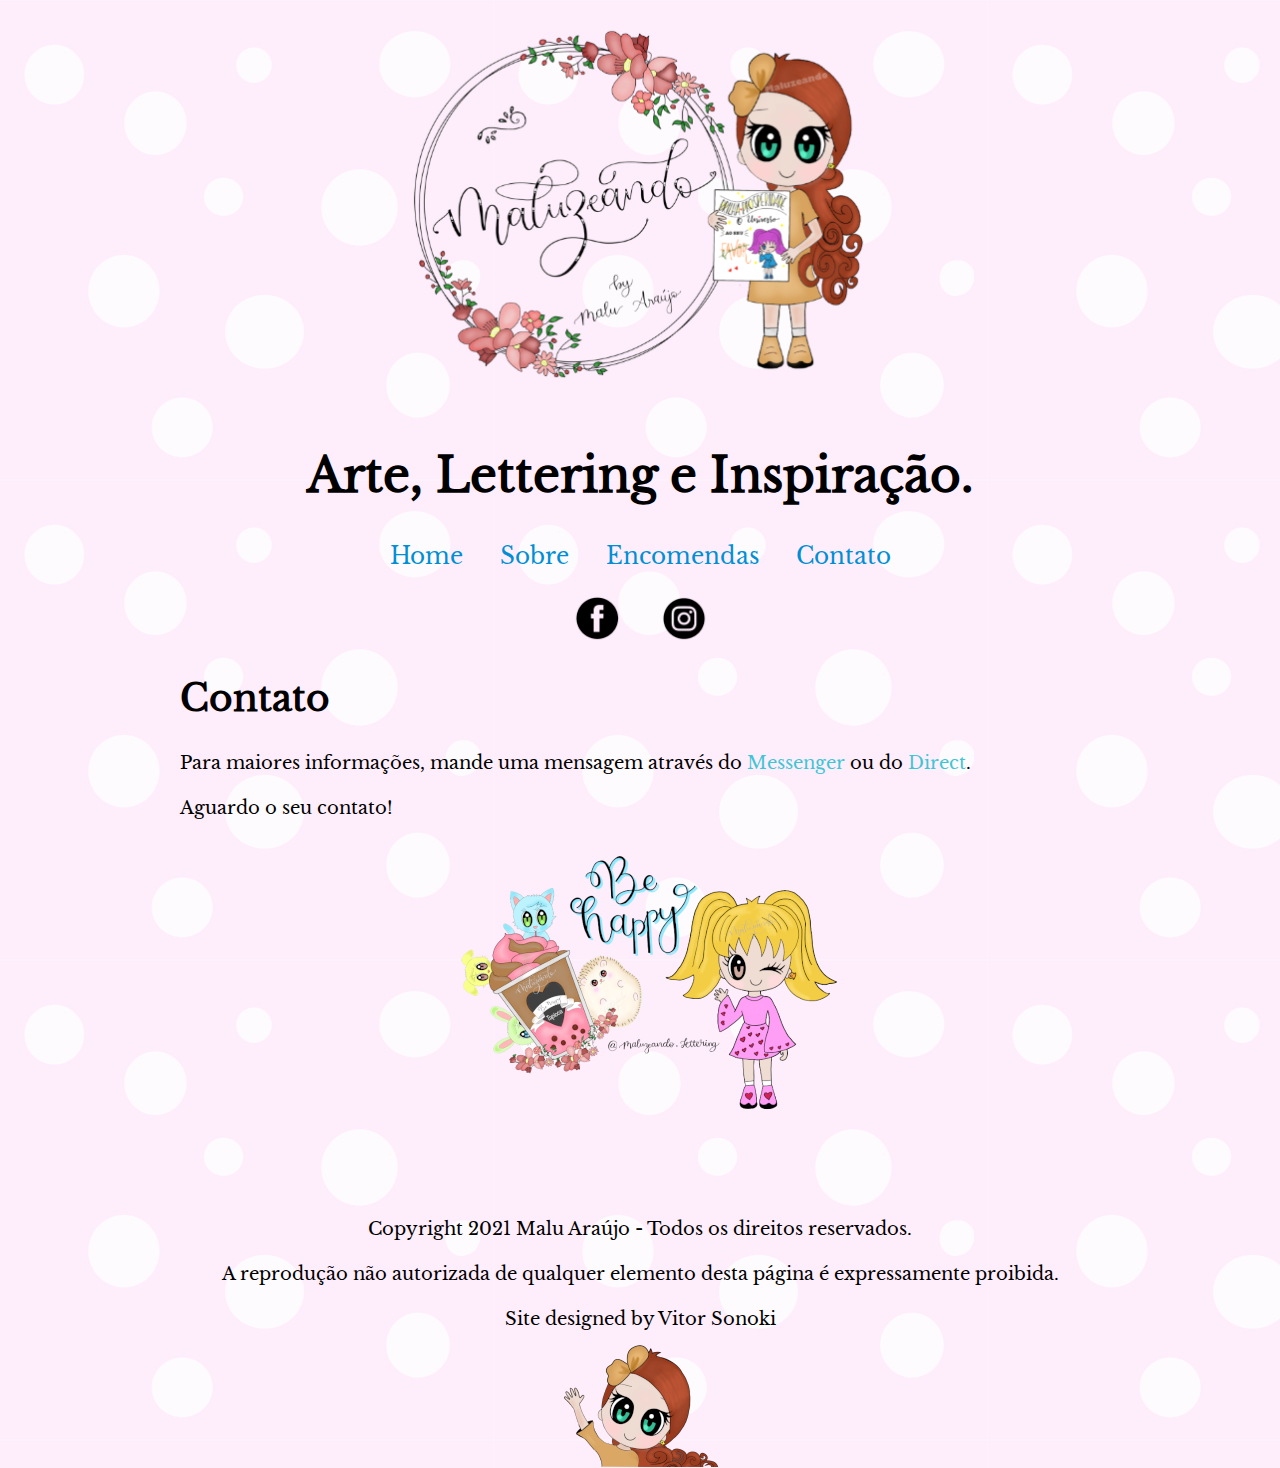
==== contato/index.html @ 9906eafd "First commit of website" ====
<!DOCTYPE html>
<html lang="pt">
    <head>
        <title>Maluzeando - Contato</title>
        <meta http-equiv="Content-Type" content="text/html; charset=UTF-8" />
        <meta name="viewport" content="width=device-width, initial-scale=1.0" />
        <link rel="stylesheet" type="text/css" href="/static/style.css" />
        <link rel="shortcut icon" type="image/x-icon" href="/images/favicon.ico" />
    </head>
    <body>
        <header>
            <img id="logo" src="/images/maluzeando_logo2.png" alt="Maluzeando" />
            <h1>Arte, Lettering e Inspiração.</h1>
            <nav class="navbar">
                <ul>
                    <li>
                        <a href="/">Home</a>
                    </li>
                    <li>
                        <a href="/sobre">Sobre</a>
                    </li>
                    <li>
                        <a href="/encomendas">Encomendas</a>
                    </li>
                    <li>
                        <a href="/contato">Contato</a>
                    </li>
                </ul>
            </nav>
            <section id="socialmedia">
                <nav class="navbar">
                    <ul>
                        <li>
                            <a href="https://www.facebook.com/maluzeando.rotinas.9"><img src="/images/fb.png" /></a>
                        </li>
                        <li>
                            <a href="https://www.instagram.com/maluzeando.lettering/"><img src="/images/insta.png" /></a>
                        </li>
                    </ul>
                </nav>
            </section>
        </header>
        <section id="main">
        <!-- Template opens here -->
        <h1>Contato</h1>
<p>Para maiores informações, mande uma mensagem através do <a href="https://www.facebook.com/maluzeando.rotinas.9/">Messenger</a> ou do <a href="https://www.instagram.com/maluzeando.lettering">Direct</a>.</p>
<p>Aguardo o seu contato!</p>
<p><img alt="Be happy!" src="/images/be_happy.png" /></p>
        <!-- Template closes here -->
        </section>
        <footer>
            <p>
                Copyright 2021 Malu Araújo - Todos os direitos reservados.
            </p>
            <p>
                A reprodução não autorizada de qualquer elemento desta página é expressamente proibida.
            </p>
            <p>
                Site designed by Vitor Sonoki
            </p>
        </footer>
    </body>
</html>
---- static/style.css ----
/* Styles for Maluzeando.com */

@font-face {
    font-family: "LibreBaskerville";
    src: url("/static/LibreBaskerville-Regular.ttf") format("truetype");
}

body {
    font-family: "LibreBaskerville", serif;
    line-height: 1.5em;
    font-size: 18px;
    background-color:  #fdf2fc; /* later a tiling background image*/
    background-image: url("/images/background_sprite.png");
    margin: 0;
}

a {
    color: #3EC6D5;
    text-decoration: none;
}

a:hover {
    text-decoration: underline;
}

header {
    text-align: center;
    font-size: 1.3em;
}

header img#logo {
    width: 500px;
}

header h1, header h2 {
    line-height: 1.5em;
}

nav.navbar ul {
    padding: 0;
}

nav.navbar ul li {
    display: inline;
    padding: 10px;
    margin: 10px 5px;
}

nav.navbar ul li a {
    color:#008FD5;
}

nav.navbar ul li img {
    width: 50px;
}

/* generic class to be applied to elements in text like img or blockquote */
.rightfloat {
    display: block;
    float: right;
    margin: 7px;
}

.rightfloat:after {
    display: block;
    content: ".";
    height: 0;
    visibility: hidden;
    clear: both;
}

section#main {
    margin: 0 3em;
}

section#main h1, section#main h2, section#main h3 {
    line-height: 1.5em;
}

section#main img {
    display: block;
    margin: auto;
}

/* large screens */
@media screen and (min-width: 950px) {
    section#main {
        width: 920px;
        margin: auto;
    }
}

/* mobile screens */
@media screen and (max-width: 500px) {
    section#main {
        margin: 0 1em;
    }

    header img#logo {
        max-width: 95%;
    }

    .rightfloat {
        float: none;
        clear: both;
    }

    section#main img {
        max-width: 95%;
    }

}

section.banner {
    text-align: center;
    /* background-image: url('/images/banner.png'); */
    background-position: top center;
    background-repeat: no-repeat;
    background-size: 100%;
    height: 600px;
    position: relative;
}

/* Text overlaid on top of the banner! */
section.banner p {
    font-size: 2em;
    padding: 1em;
    background: rgba(255,255,255,0.8);
    line-height: 1.7em;
    margin: 0 auto;
    /* hack to center vertically */
    position: absolute;
    top: 45%;
    transform: translateY(-50%);
}

footer {
    text-align: center;
    padding: 3em 0 6.5em 0;
    margin: 0;
    background-image: url('/images/footer.png');
    background-position: bottom center;
    background-repeat: no-repeat;
}
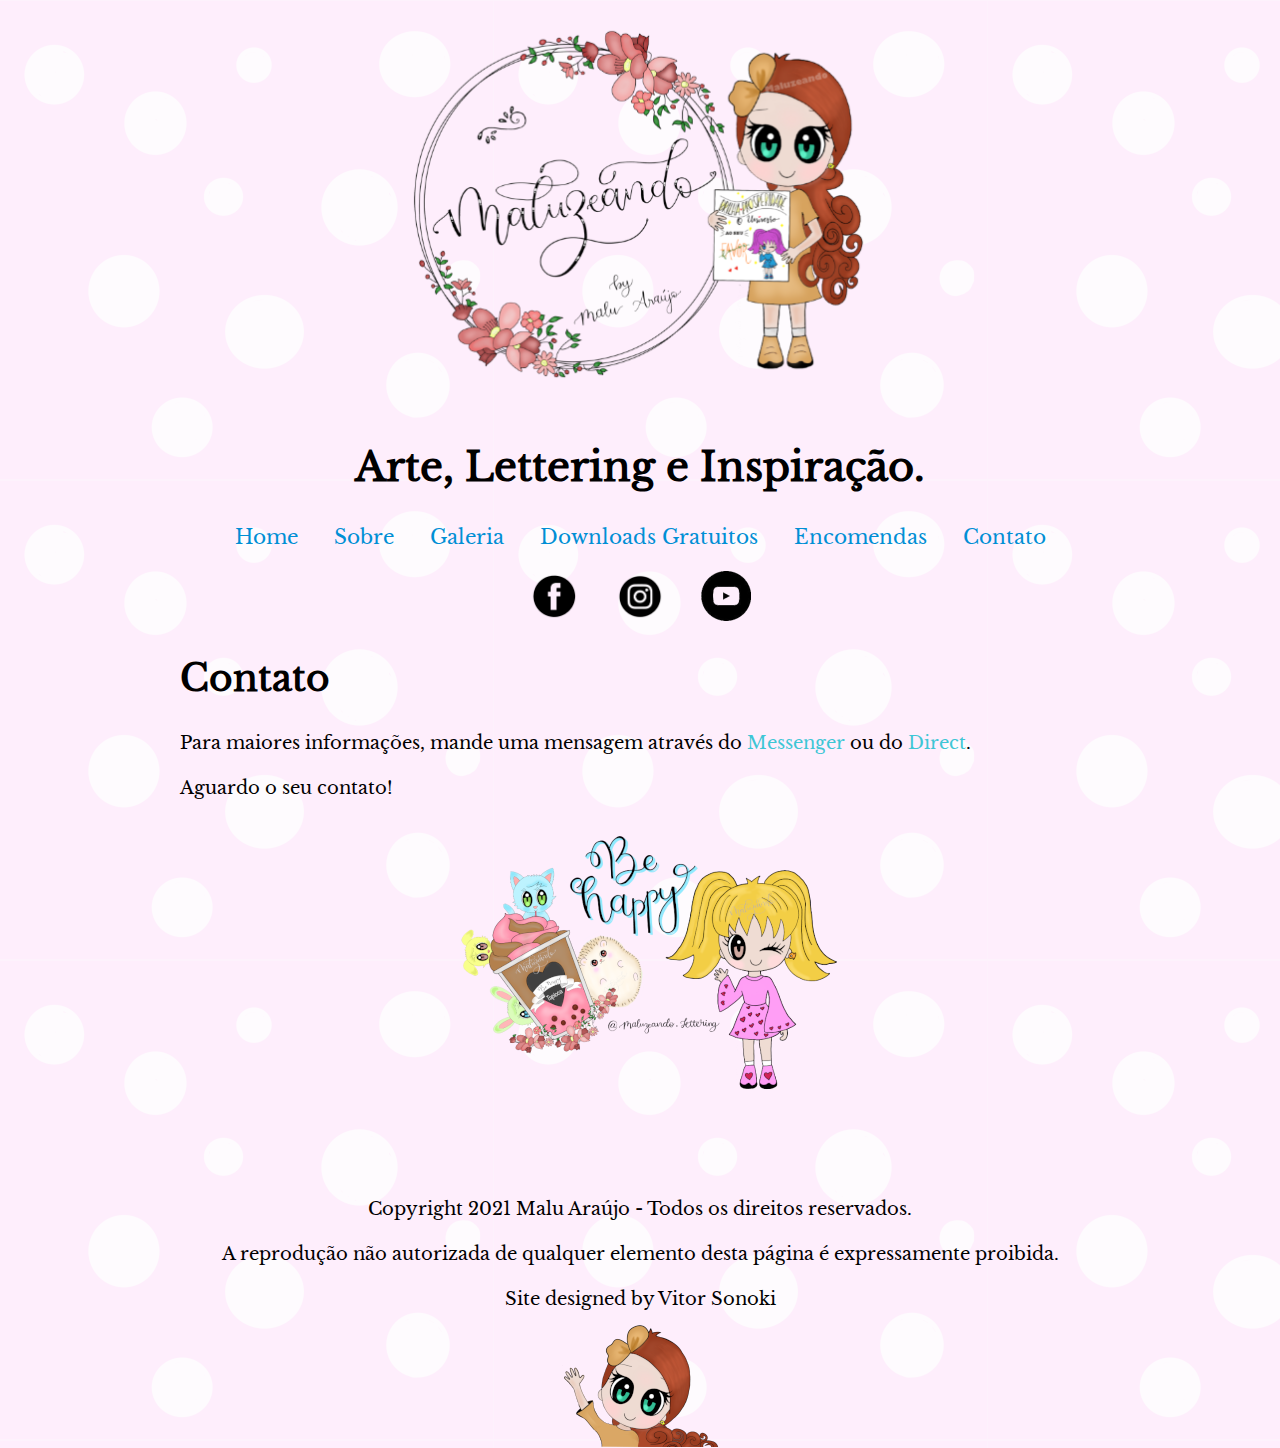
==== commit 2c329b3f: "published a new download section" ====
--- a/contato/index.html
+++ b/contato/index.html
@@ -20,6 +20,12 @@
                         <a href="/sobre">Sobre</a>
                     </li>
                     <li>
+                        <a href="/galeria">Galeria</a>
+                    </li>
+                    <li>
+                        <a href="/downloads">Downloads Gratuitos</a>
+                    </li>
+                    <li>
                         <a href="/encomendas">Encomendas</a>
                     </li>
                     <li>
@@ -35,6 +41,9 @@
                         </li>
                         <li>
                             <a href="https://www.instagram.com/maluzeando.lettering/"><img src="/images/insta.png" /></a>
+                        </li>
+                        <li>
+                            <a href="https://www.youtube.com/channel/UCaMifGNR1gpPEokUo-iXbgA"><img src="/images/youtube.png" /></a>
                         </li>
                     </ul>
                 </nav>
--- a/static/style.css
+++ b/static/style.css
@@ -25,7 +25,7 @@
 
 header {
     text-align: center;
-    font-size: 1.3em;
+    font-size: 1.1em;
 }
 
 header img#logo {
@@ -90,27 +90,6 @@
     }
 }
 
-/* mobile screens */
-@media screen and (max-width: 500px) {
-    section#main {
-        margin: 0 1em;
-    }
-
-    header img#logo {
-        max-width: 95%;
-    }
-
-    .rightfloat {
-        float: none;
-        clear: both;
-    }
-
-    section#main img {
-        max-width: 95%;
-    }
-
-}
-
 section.banner {
     text-align: center;
     /* background-image: url('/images/banner.png'); */
@@ -134,6 +113,30 @@
     transform: translateY(-50%);
 }
 
+/* mobile screens */
+@media screen and (max-width: 500px) {
+    section#main {
+        margin: 0 1em;
+    }
+
+    header img#logo {
+        max-width: 95%;
+    }
+
+    .rightfloat {
+        float: none;
+        clear: both;
+    }
+
+    section#main img {
+        max-width: 95%;
+    }
+
+    section.banner {
+        height: auto;
+    }
+}
+
 footer {
     text-align: center;
     padding: 3em 0 6.5em 0;
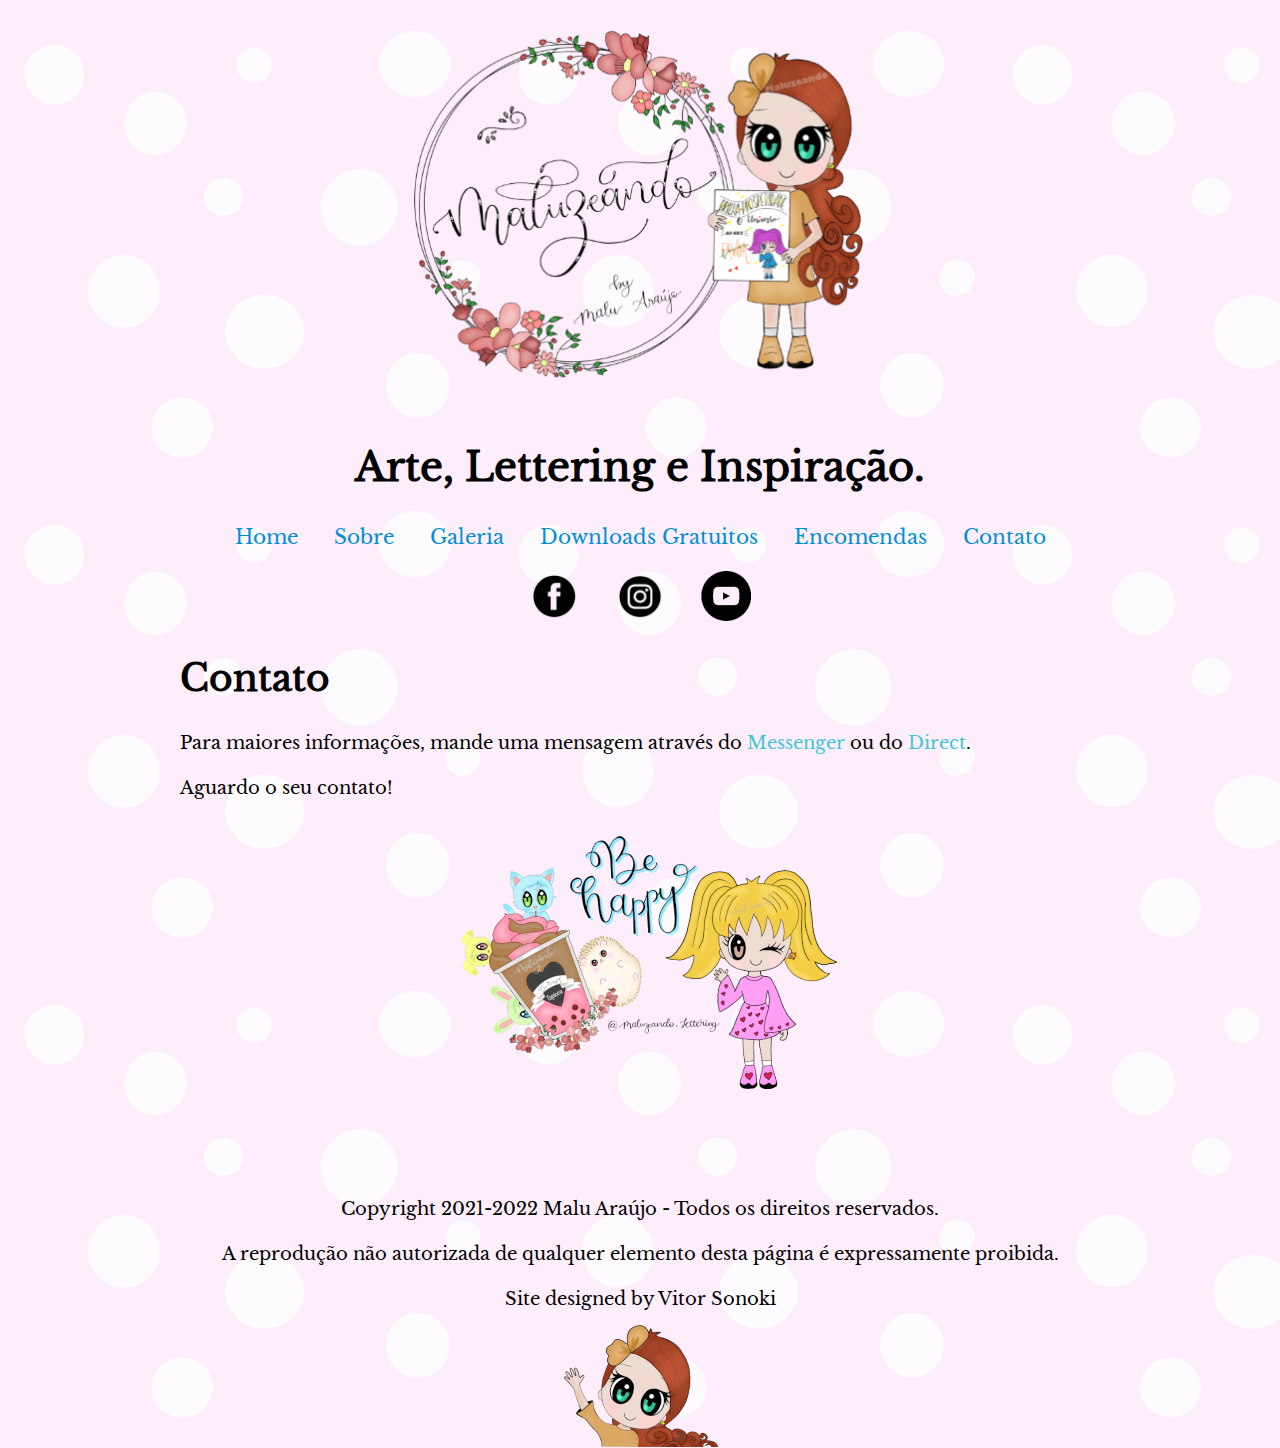
==== commit e8991369: "bumped copyright version" ====
--- a/contato/index.html
+++ b/contato/index.html
@@ -59,7 +59,7 @@
         </section>
         <footer>
             <p>
-                Copyright 2021 Malu Araújo - Todos os direitos reservados.
+                Copyright 2021-2022 Malu Araújo - Todos os direitos reservados.
             </p>
             <p>
                 A reprodução não autorizada de qualquer elemento desta página é expressamente proibida.
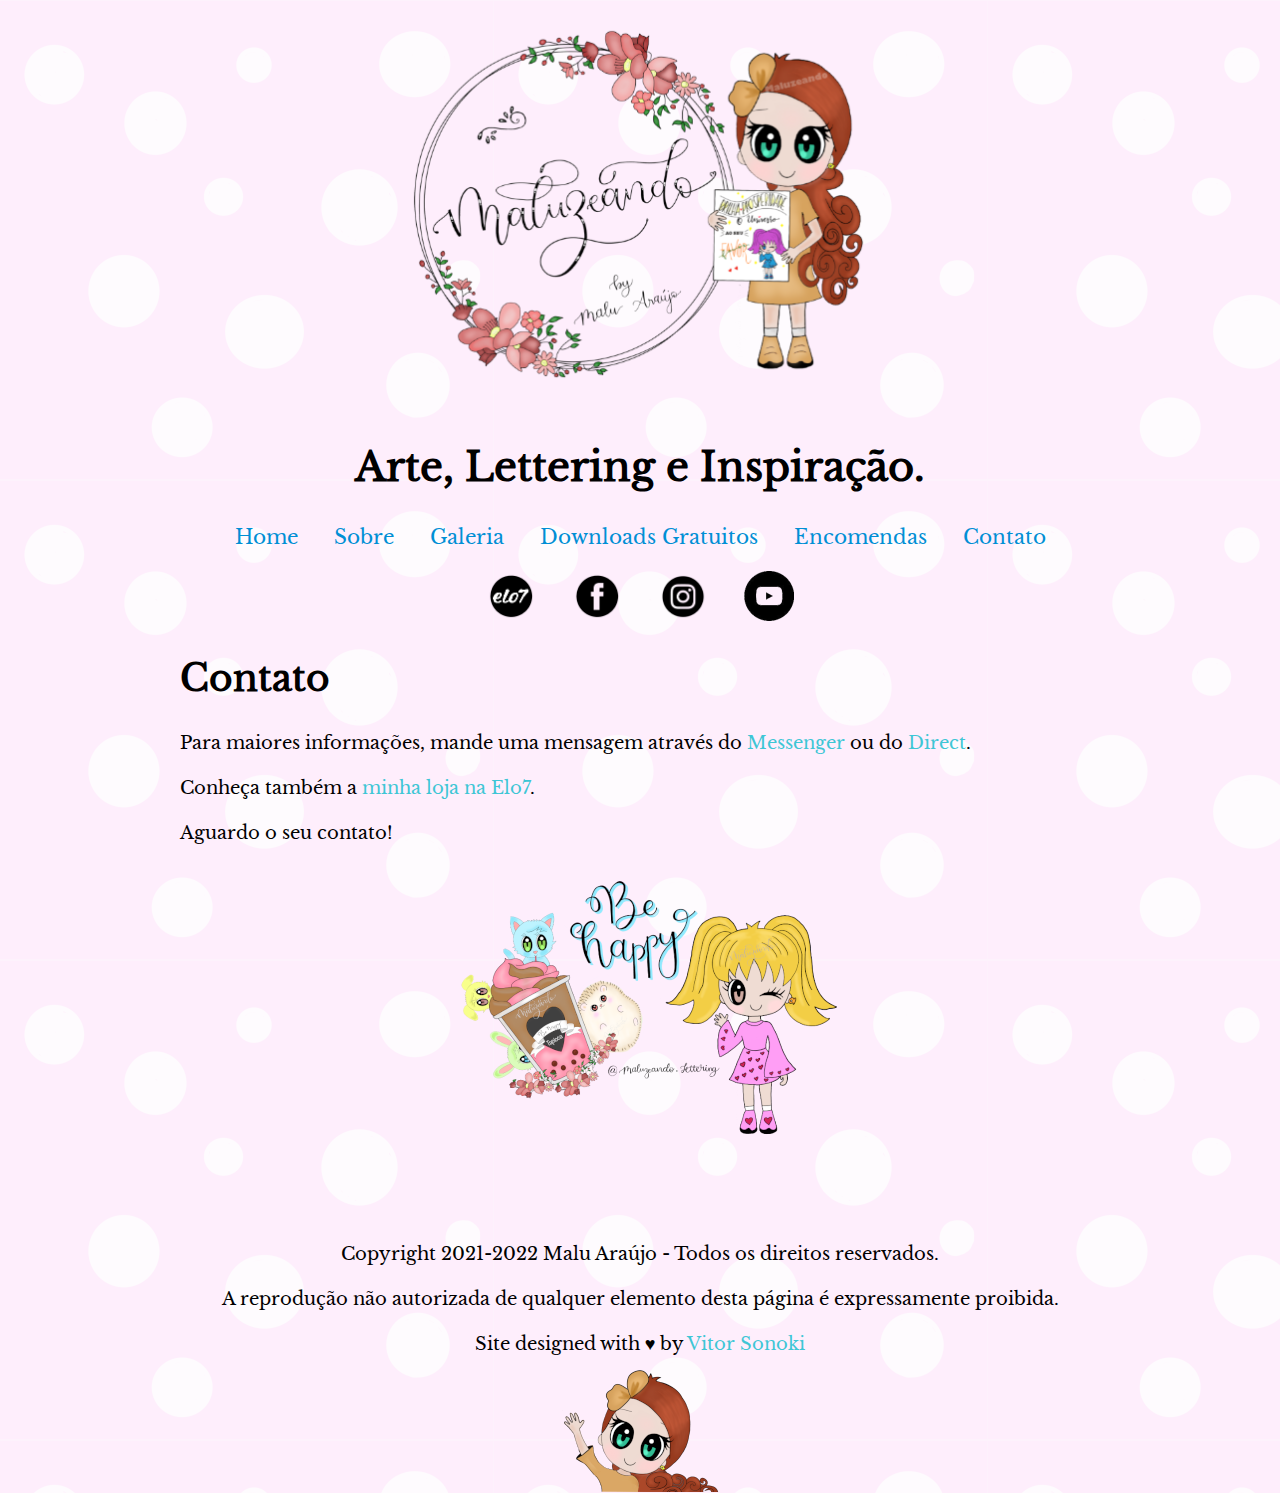
==== commit 2ec36e8d: "Published Elo7 contacts + footer update" ====
--- a/contato/index.html
+++ b/contato/index.html
@@ -37,6 +37,9 @@
                 <nav class="navbar">
                     <ul>
                         <li>
+                            <a href="https://www.elo7.com.br/maluzeando"><img src="/images/elo7.png" /></a>
+                        </li>
+                        <li>
                             <a href="https://www.facebook.com/maluzeando.rotinas.9"><img src="/images/fb.png" /></a>
                         </li>
                         <li>
@@ -53,6 +56,7 @@
         <!-- Template opens here -->
         <h1>Contato</h1>
 <p>Para maiores informações, mande uma mensagem através do <a href="https://www.facebook.com/maluzeando.rotinas.9/">Messenger</a> ou do <a href="https://www.instagram.com/maluzeando.lettering">Direct</a>.</p>
+<p>Conheça também a <a href="https://www.elo7.com.br/maluzeando">minha loja na Elo7</a>.</p>
 <p>Aguardo o seu contato!</p>
 <p><img alt="Be happy!" src="/images/be_happy.png" /></p>
         <!-- Template closes here -->
@@ -65,7 +69,7 @@
                 A reprodução não autorizada de qualquer elemento desta página é expressamente proibida.
             </p>
             <p>
-                Site designed by Vitor Sonoki
+                Site designed with ♥ by <a href="https://vitorsonoki.github.io">Vitor Sonoki</a>
             </p>
         </footer>
     </body>
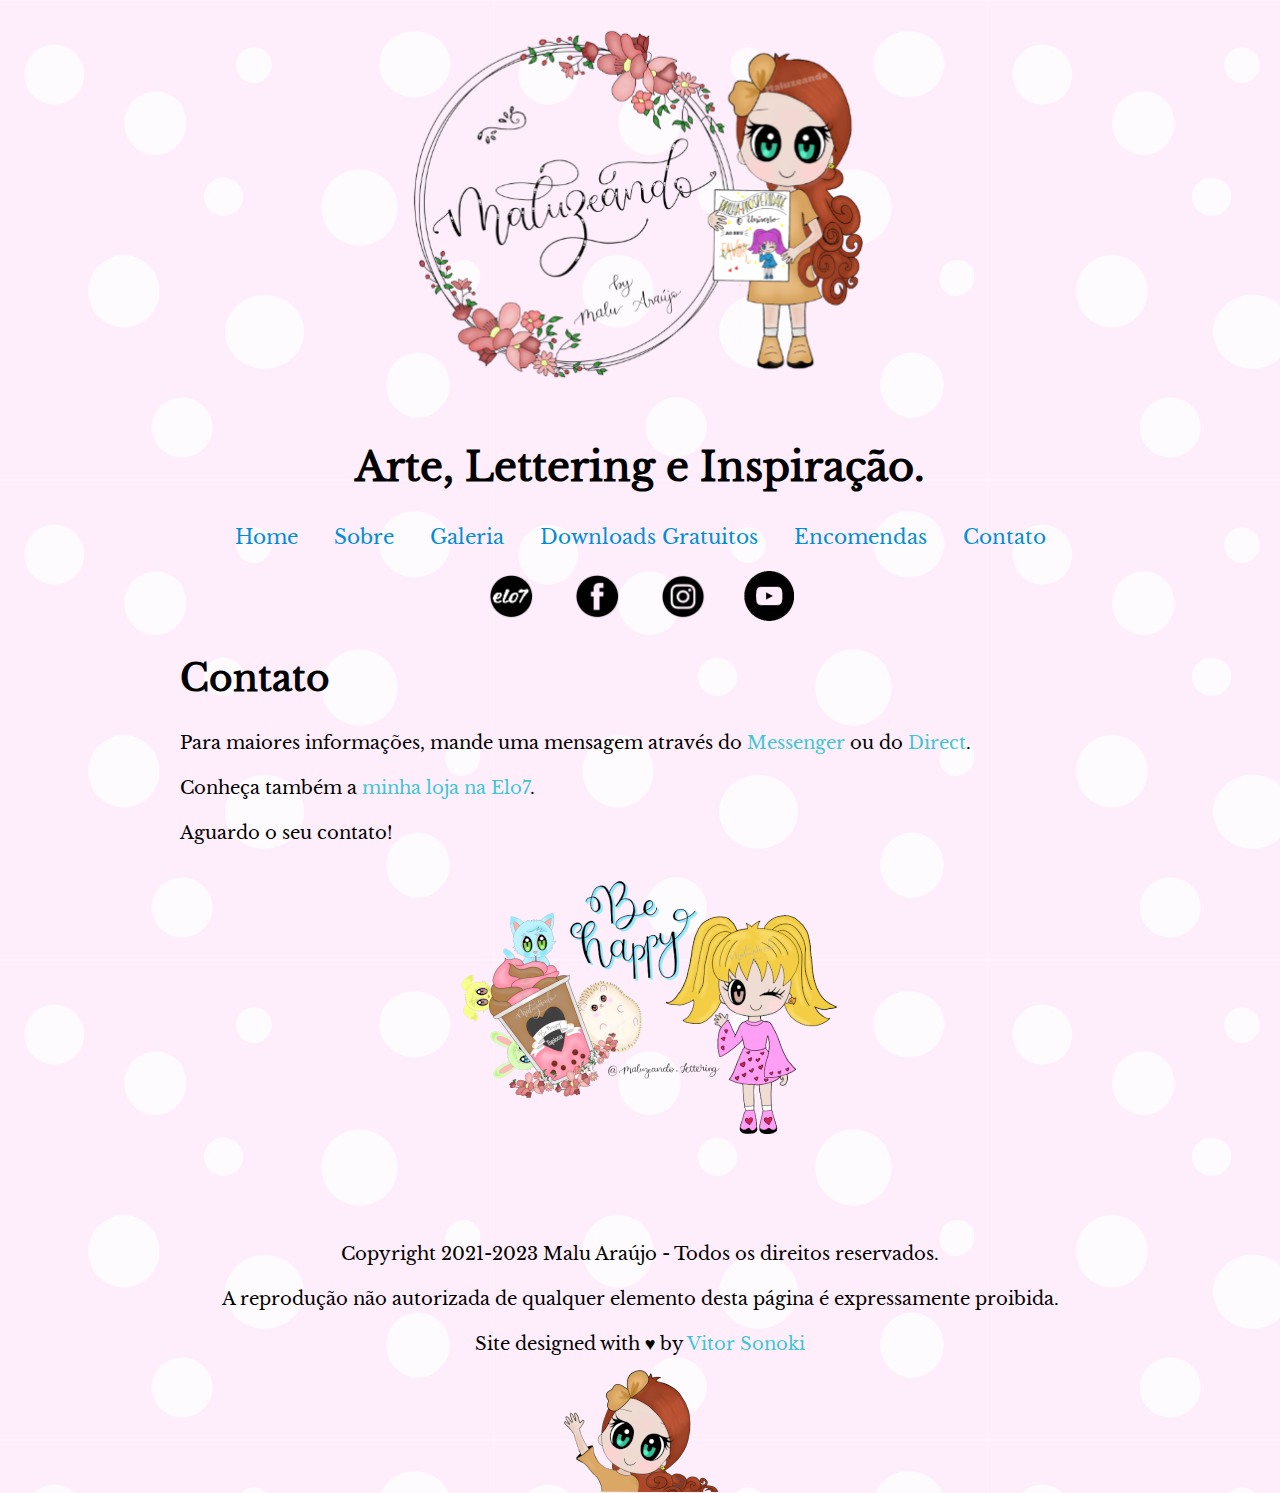
==== commit 9eee4214: "bumped version to 2023" ====
--- a/contato/index.html
+++ b/contato/index.html
@@ -63,7 +63,7 @@
         </section>
         <footer>
             <p>
-                Copyright 2021-2022 Malu Araújo - Todos os direitos reservados.
+                Copyright 2021-2023 Malu Araújo - Todos os direitos reservados.
             </p>
             <p>
                 A reprodução não autorizada de qualquer elemento desta página é expressamente proibida.
